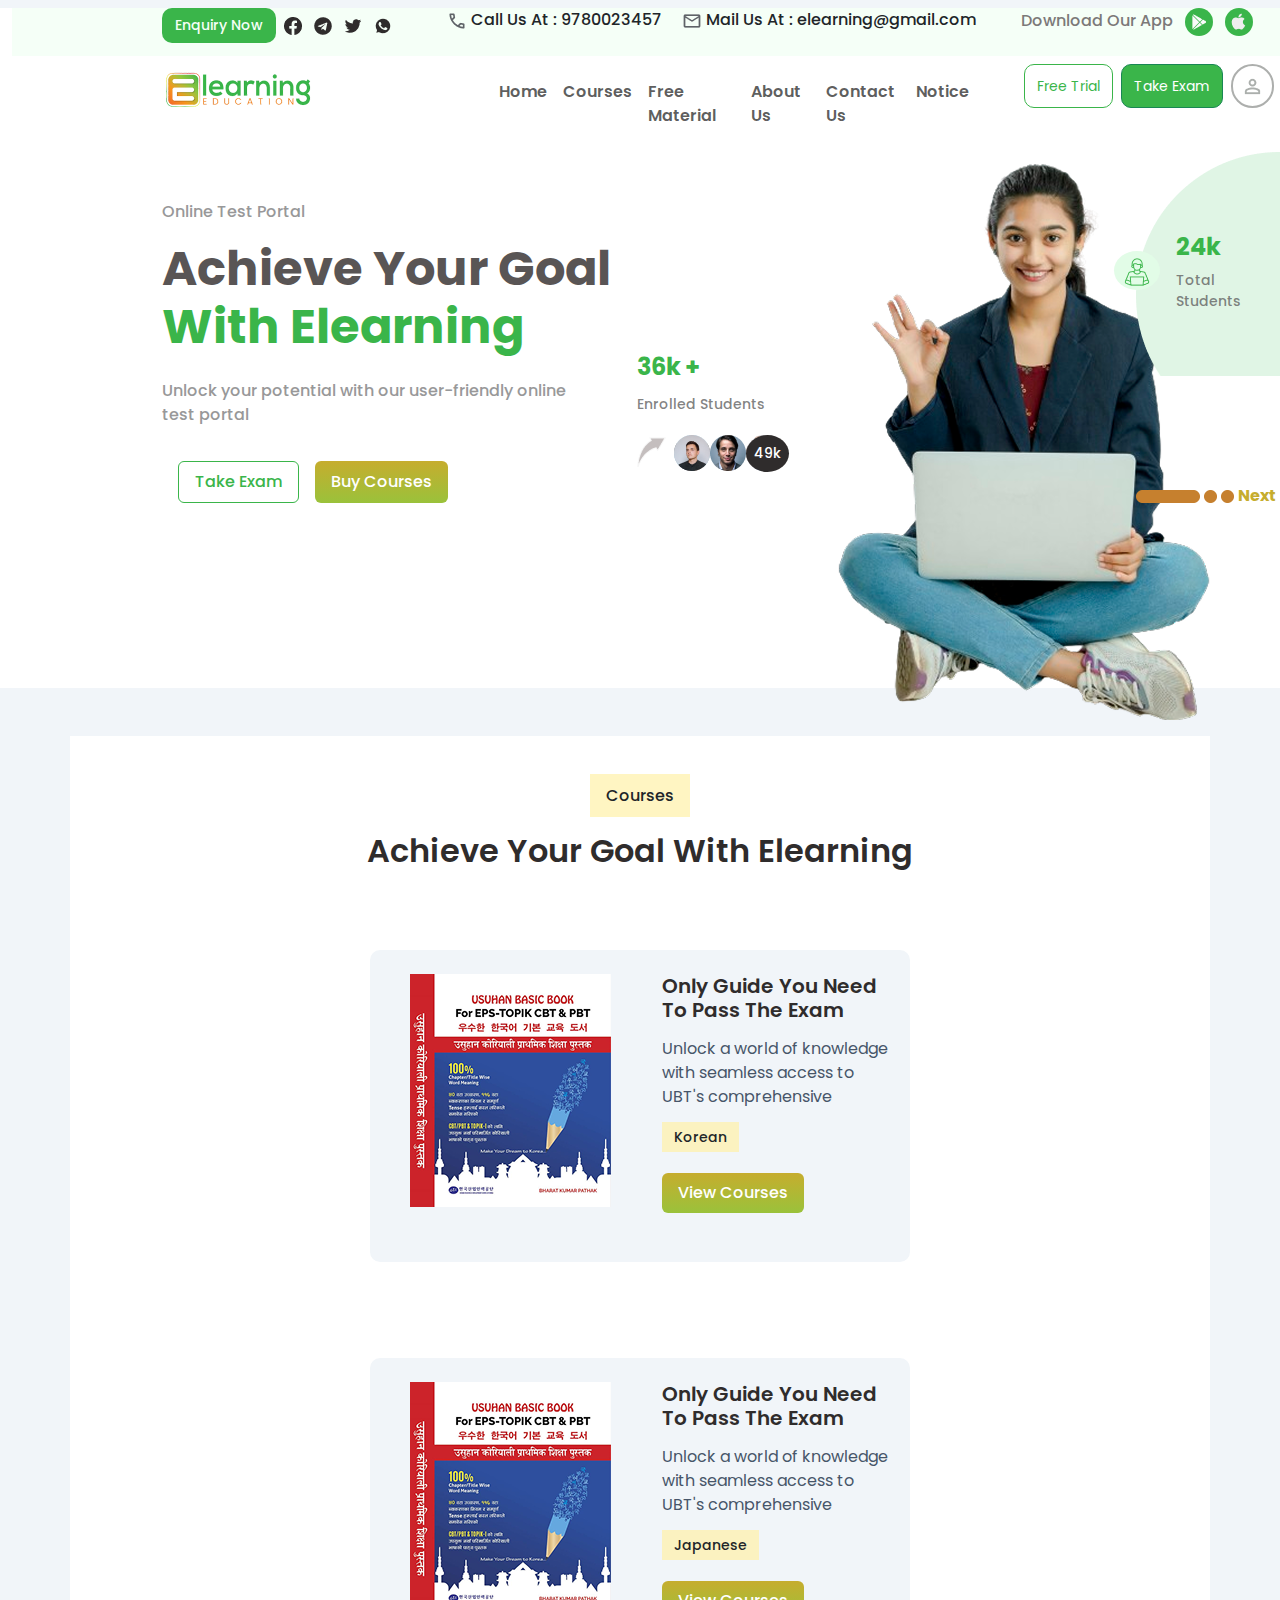
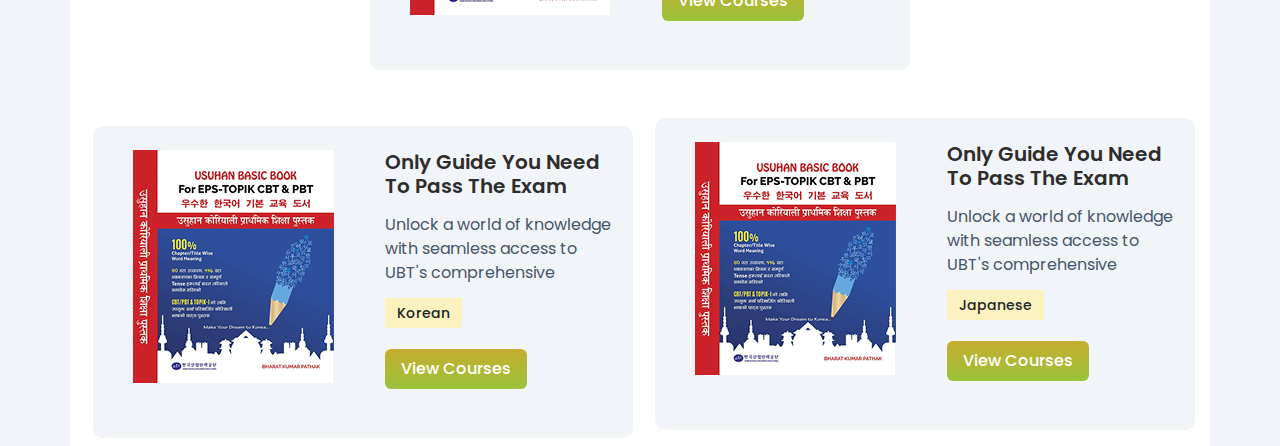
==== index.html @ d331bef8 "Adding files" ====
<!DOCTYPE html>
<html lang="en">
  <head>
    <meta charset="UTF-8" />
    <meta name="viewport" content="width=device-width, initial-scale=1.0" />
    <title>Elearning Portal - Unlock Ypur Potential with Online Tests</title>
    <meta
      name="description"
      content="Achieve your educational goals with Elearning's online test portal. Access free materials, courses, and expert support to excel in your studies. Join 36k+ enroll students and start your journey to success today."
    />
    <link
      href="https://cdn.jsdelivr.net/npm/bootstrap@5.0.2/dist/css/bootstrap.min.css"
      rel="stylesheet"
    />
    <link rel="stylesheet" href="./css/style.css" />
    <link rel="stylesheet" href="./css/media.css" />


  </head>
  <body>
    <div class="container-fluid home-container mb-lg-5 mb-1">
    <!-- header section -->
    <header class="cotainer-fluid top-header top-0">
        <div class="container my-2">
            <div class="row align-item-center">
                <figure class="col-lg-3">
                  <button class="btn enquiry-btn poppins-medium ">Enquiry Now</button>
                    <img src="./Images/facebook.png" class="mx-1" alt="facebook" > 
                    <img src="./Images/telegram.png" class="mx-1" alt="telegram" >
                    <img src="./Images/twitter.png"  class="mx-1" alt="twitter" >
                    <img src="./Images/whatsapp.png" class="mx-1" alt="whatsapp" >
                </figure>
                <div class="col-lg-6">
                    <img src="./Images/call_24dp_FILL0_wght400_GRAD0_opsz24 (1).png"  class="ml-4" alt="call" >
                    <span class="me-3">Call Us At : 9780023457</span>
                    <img src="./Images/mail_24dp_FILL0_wght400_GRAD0_opsz24 (1).png"  alt="email">
                    <span>Mail Us At : elearning@gmail.com</span>
                </div>
                <div class="col-lg-3">
                    <span class="download-txt mx-1">Download Our App</span>
                    <img src="./Images/bxl-play-store 1.png" class="logo mx-1 p-1" alt="play-store">
                    <img src="./Images/bxl-apple 1.png" class="logo mx-1 p-1" alt="apple">
                </div>

            </div>
        </div>
    </header>
   <!-- navbar section -->
    <nav class="cotainer-fluid">
        <div class="container my-2">
            <div class="row align-item-center">
                <figure class="col-lg-3">
                    <img src="/Images/site-logo-1615368348-removebg-preview 2@2x.png" alt="logo" class="img-fluid logo-img">
                </figure>
                <div class="col-lg-6">
                    <nav class="navbar navbar-expand-lg navbar-light bg-white  ">
                        <div class="container-fluid">
                            
                            <div class="collapse navbar-collapse nav-shift" id="navbarSupportedContent">
                                <ul class="navbar-nav me-auto mb-2 ms-5 mb-lg-0 nav-shift px-1">
                                    <li class="nav-item">
                                        <a class="nav-link nav-text poppins-semibold " aria-current="page" href="/">Home</a>
                                    </li>
                                    <li class="nav-item">
                                        <a class="nav-link nav-text poppins-semibold" aria-current="page" href="courses.html">Courses</a>
                                    </li>
                                    <li class="nav-item">
                                        <a class="nav-link nav-text poppins-semibold" aria-current="page" href="freeMaterial.html">Free Material</a>
                                    </li>
                                    <li class="nav-item">
                                        <a class="nav-link nav-text poppins-semibold"  aria-current="page" href="about.html">About Us</a>
                                    </li>
                                    <li class="nav-item">
                                        <a class="nav-link nav-text poppins-semibold" aria-current="page" href="contact.html">Contact Us</a>
                                    </li>
                                    <li class="nav-item">
                                        <a class="nav-link nav-text poppins-semibold" aria-current="page" href="notice.html">Notice</a>
                                    </li>
                                </ul>
                               
                            </div>
                        </div>
                    </nav>
                </div>
                <div class="col-lg-3">
                    <form class="d-flex justify-content-end poppins-medium">
                        <button class="btn mx-1 py-2 nav-btn2" type="submit">Free Trial</button>
                        <button class="btn btn-success mx-1 py-2 nav-btn1" type="submit">Take Exam</button>
                        <span type="button" class="mx-1 p-2 user-logo">
                            <img src="./Images/person_FILL0_wght400_GRAD0_opsz24 (7) 1.png" class="rounded-circle" alt="person"></span>
                    
                    </form>
                </div>
    
            </div>
        </div>
    </nav>
    <section class="container-fluid ">
        <div class="container position-static">
            <div class="row justify-content-between">
                <div class="col-lg-5 py-lg-5 py-sm-2 py-1">
                    <div class="bannerContent">
                       <p class="poppins-medium">Online Test Portal</p> 
                       <h1 class="poppins-bold">Achieve Your Goal <br>
                        <span class="poppins-bold"> With Elearning </span>
                       </h1>
                       <p class="poppins-medium my-4">Unlock your potential with our user-friendly online <br>
                    test portal</p>
                    </div>
                    <div class="bannerBtn poppins-semibold d-flex justify-content-start gap-lg-3 gap-sm-2 gap-1 ms-0">
                        <button class="bannerBtn1 p-2 px-3">Take Exam</button>
                        <button class="bannerBtn2 p-2 px-3">Buy Courses</button>

                    </div>
                </div>
                <div class="col-lg-7 mt-0">
                    <div class="row position-relative ">
                        <div class="studentBanner align-content-center col-3 mb-5">
                            <h4 class="poppins-bold">36k +</h4>
                            <p class="poppins-medium py-1">Enrolled Students</p>
                            <div class="d-flex">
                            <div class="combineImg-container">
                                <img src="./Images/Vector 1.png" class="me-1 ms-0" alt="arrow">
                                <img src="./Images/Mask group.png" class="mergeImg"  alt="img">
                                <img src="./Images/Mask group (1).png"    alt="1">
                            </div>
                                <div class="combineImg-container">
                                <img src="./Images/Mask group (2).png"  alt="2">
                                <img src="./Images/Mask group (3).png" class="mergeImg"   alt="3">
                                <span class="rounded-circle p-2 mergeImg">49k</span>
                            </div>
                            </div>
                        </div>
                        <div class="col-6 ms-0 p-0 ">
                            <img src="./Images/indian-girls-sitting-with-laptop-isolated-white-removebg-preview 1.png" 
                            class="m-0 p-0 "
                            alt="Girl image">
                        </div>
                        <div class="col-3 studentBanner1">
                            <div class="studentBanner sub-studentBanner1  d-flex gap-3">
                                <div class="mt-lg-5 ms-0">
                                <span class="stuImgSpam p-2"><img src="./Images/student (1) 1.png" alt=""></span>
                                </div>
                                <div class="mt-lg-4 "> 
                                    <h4 class="poppins-bold">24k</h4>
                                    <p class="poppins-medium">Total Students</p>
                                </div>
                            </div>
                            <div class="next align-content-between mt-5">
                                <img src="./Images/Rectangle 1401.png" alt="line">
                                <img src="./Images/Ellipse 18.png" alt="round">
                                <img src="./Images/Ellipse 18.png" alt="round">
                                <span class="next-text poppins-bold">Next</span>
                                
                            </div>
                            <div class="end-img">
                                <img src="./Images/Ellipse 31.png" alt="img">
                            </div>
                        </div>
                    </div>
                </div>

            </div>
        </div>
    </section>
    </div>
   
    <!-- courses section -->
<div class="container-fluid course-section mt-lg-5 mb-5">
    <div class="container course-container bg-white">
        <div class="course-txt mt-3 pt-lg-5">
            <span class="course-txt1 text-center poppins-medium ">Courses</span>
        </div>
        <h1 class="course-heading poppins-semibold  py-4 text-center">Achieve Your Goal With Elearning</h1>
        <div class="row d-flex justify-content-evenly">
            <div class="col-lg-6 col-12 card m-5">
                <div class="row mt-lg-4 ms-3">
                    <div class="col">
                        <img src="./Images/Basic Book-2016 1.png" alt="Book">
                    </div>
                    <div class="col ms-0 me-2">
                        <h3 class="card-txt1 poppins-semibold">Only Guide You Need <br>
                            To Pass The Exam</h3>
                        <p class="card-txt2 poppins-regular">Unlock a world of knowledge with seamless access to UBT's
                            comprehensive</p>
                        <div class="my-2"><span class="card-txt3">Korean</span></div>
                        <button type="button" class="card-btn mt-3 poppins-medium p-2 px-3">View Courses</button>
                    </div>

                </div>
            </div>
            <div class="col-lg-6 col-12 card m-5">
                <div class="row mt-lg-4 ms-3">
                    <div class="col">
                        <img src="./Images/Basic Book-2016 1.png" alt="Book">
                    </div>
                    <div class="col ms-0 me-2">
                        <h3 class="card-txt1 poppins-semibold">Only Guide You Need <br>
                            To Pass The Exam</h3>
                        <p class="card-txt2 poppins-regular">Unlock a world of knowledge with seamless access to UBT's
                            comprehensive</p>
                        <div class="my-2"><span class="card-txt3">Japanese</span></div>
                        <button type="button" class="card-btn mt-3 poppins-medium p-2 px-3">View Courses</button>
                    </div>

                </div>
            </div>

        </div>
        <div class="row d-flex justify-content-evenly">
            <div class="col-lg-6 col-12 card m-2 ">
                <div class="row mt-lg-4 ms-3">
                    <div class="col">
                        <img src="./Images/Basic Book-2016 1.png" alt="Book">
                    </div>
                    <div class="col ms-0 me-2">
                        <h3 class="card-txt1 poppins-semibold">Only Guide You Need <br>
                            To Pass The Exam</h3>
                        <p class="card-txt2 poppins-regular">Unlock a world of knowledge with seamless access to UBT's
                            comprehensive</p>
                        <div class="my-2"><span class="card-txt3">Korean</span></div>
                        <button type="button" class="card-btn mt-3 poppins-medium p-2 px-3">View Courses</button>
                    </div>

                </div>
            </div>
            <div class="col-lg-6 col-12 card ">
                <div class="row mt-lg-4 ms-3">
                    <div class="col">
                        <img src="./Images/Basic Book-2016 1.png" alt="Book">
                    </div>
                    <div class="col ms-0 me-2">
                        <h3 class="card-txt1 poppins-semibold">Only Guide You Need <br>
                            To Pass The Exam</h3>
                        <p class="card-txt2 poppins-regular">Unlock a world of knowledge with seamless access to UBT's
                            comprehensive</p>
                        <div class="my-2"><span class="card-txt3">Japanese</span></div>
                        <button type="button" class="card-btn mt-3 poppins-medium p-2 px-3">View Courses</button>
                    </div>

                </div>
            </div>

        </div>
    </div>



</div>
  
    <!-- Adding script js file -->
    <script src="https://cdn.jsdelivr.net/npm/@popperjs/core@2.9.2/dist/umd/popper.min.js">
     </script>
    <script src="https://cdn.jsdelivr.net/npm/bootstrap@5.0.2/dist/js/bootstrap.min.js">
    </script>
    <script src="./js/main.js"></script>
  </body>
</html>
---- css/style.css ----
@import url('https://fonts.googleapis.com/css2?family=Poppins:ital,wght@0,100;0,300;0,400;0,500;0,600;0,700;1,100&display=swap');
.poppins-thin {
  font-family: "Poppins", serif;
  font-weight: 100;
  font-style: normal;
}
*{
  font-family: "Poppins", serif;
  font-weight: 500;
  font-style: normal;
}
* body {
  background-color: #F1F5F9;
  box-sizing: border-box;
  padding: 0%;
  margin: 0%;
  height: 100vh;
}
.home-container {
  background-color:#FFFFFF;
  height: 680px;
  width: 1440px;

}

.poppins-light {
  font-family: "Poppins", serif;
  font-weight: 300;
  font-style: normal;
}

.poppins-regular {
  font-family: "Poppins", serif;
  font-weight: 400;
  font-style: normal;
}

.poppins-medium {
  font-family: "Poppins", serif;
  font-weight: 500;
  font-style: normal;
}

.poppins-semibold {
  font-family: "Poppins", serif;
  font-weight: 600;
  font-style: normal;
}

.poppins-bold {
  font-family: "Poppins", serif;
  font-weight: 700;
  font-style: normal;
}

:root{
    --top-header-bg-color : #F5FFF7;
    --top-header-border-color :#E1F1BA;
}

.top-header {
  background-color: #F5FFF7;
  border: 1px #E1F1BA;
  height: 48px;
}

.enquiry-btn {
  background-color: #3AB54A;
  color: #F5FFF7;
  border-radius: 10px;
  font-size: 14px;
}

.logo {
  background-color: #3AB54A;
  border-radius: 50px;
}
.download-txt {
  color: #7C7979;
}

.logo-img {
  height: 52px;
  width: 154px;
}
.nav-text {
  font-size: 16px;
  
}
.nav-shift {
  margin-left: -20px;
}

.nav-btn1 {
  font-size: 14px;
  border-radius: 10px;
  background-color: #3AB54A;
  color: #FFFFFF;
}
.nav-btn2 {
  border: 1px solid #3AB54A;
  font-size: 14px;
  border-radius: 10px;
  background-color: #FFFFFF;
  color: #3AB54A;
  
}

.user-logo{
  border:2px solid #ADAFAD;
  border-radius: 80px;
}


.bannerContent p {
  color: #989899;
  font-size: 16px;
}
.bannerContent h1 {
  color: #595555;
  font-size: 48px
}
.bannerContent span {
  color:#3AB54A ;
}
.bannerBtn{
  padding: 10px 16px;
  font-size: 16px;
  margin-left: 0%;
}
.bannerBtn1{ 
  border: 1px solid #3AB54A;
  border-radius: 6px;
  background-color: #FFFFFF;
  color: #3AB54A;
}
.bannerBtn2{
  color: #FFFFFF;
  background: linear-gradient(to top,#9AC23B,#C6AD2E);
  border: 1px;
  border-radius: 6px; 
}
.studentBanner h4{
font-size: 24px;
color: #3AB54A;
}
.studentBanner p{
  color: #616161C9;
  font-size: 14px;
}
.studentBanner1{
  position: relative;
}
.sub-studentBanner1{
  position: absolute;
  top: 10%;
  left: 0%;
  right: 15%;

}
.combineImg-container{
  position: relative;
}
.mergeImg{
  position: absolute;
    z-index: 7;
}
.combineImg-container span{
  background-color: #2F2C2C;
  color: #FFFFFF;
  font-size: 14px;
}
.stuImgSpam{
  background-color:#e2fce7;
  border-radius: 50%;
  margin-left: -10px;
}
.next {
  position: absolute;
  top: 50%;
}
.next-text {
  color:#C6AD2E ;
  font-size: 16px;
}


/* course css */

.course-section{
  background-color: #F1F5F9;
  height: 100vh;
  margin: 0%;
  padding: 0%;
}
.course-container{
  margin-top: 20px;
  margin-bottom: 10%;
}
.course-txt {
  margin-top: 5%;
  text-align: center;
}
.course-txt1 {
  background-color: #FFF1A7B2;
  font-size: 16px;
  padding: 10px 16px;
  margin-top: 50%;

}
.course-heading{
  color: #2F2C2C;
  font-size: 32px;
}
.card {
  background-color: #F1F5F9;
  border: 1px #E2EDFB;
  border-radius: 10px;
  height: 312px;
  width: 540px;
}
.card-txt1{
  font-size: 20px;
  color: #2F2C2C;
  
}
.card-txt2{
  font-size: 16px;
  color: #475569;
  margin-top: 15px;
}
.card-txt3 {
  background-color: #FFF1A7B2;
  font-size: 14px;
  padding: 5px 12px;
  margin-top: 10px ;

}

.card-btn {
  color: #FFFFFF;
  background: linear-gradient(to top,#9AC23B,#C6AD2E);
  border: 1px;
  border-radius: 6px; 
  font-size: 16px;
}

/* About css */

.scroll {
   box-sizing: border-box;
    width:100%;
    height:100%;
    background-size: cover;
    overflow:scroll;
    margin:0px;
    padding: 0px;
}
.about-container{
height: 600px;
    width: 100%;
    background-image:linear-gradient(#2A2727,#373131AF,#655A5A00), url("../Images/vecteezy_business-woman-in-white-shirt-on-grey-background_2618117.jpg") ;
    background-blend-mode: darken;
    background-repeat: no-repeat;
    background-size: cover;
    color: #fff;
    position: relative;
        }
.about-text1{
color: #E0DDDD;
font-size: 20px;
/* margin-top: 10%; */
}
.about-text2 {
color: #E9E1E1;
font-size: 32px;
}
.sub-container {
  background-color: #9AC23B;
  height: 167px;
  width: 650px;
  border-radius: 15px;
  margin-top: 5%;
}
.btn-container{
  position: relative;
}
.aboutBtn {
  border:2px solid #C6AD2E;
  background-color: transparent;
  color: #FFFFFF;
  border-radius: 6px;
  padding: 10px 16px;
  font-size: 16px;
  position: absolute;
  bottom: 15%;
}

.about-logo {
  background-color: white;
  border-radius: 50%;
  margin-top: 3%;
  align-items: center;
}
.logoText {
  font-size: 16px;
  font-weight: 600;
  color: #2F2C2C;
  margin-top: 8%;
}
.blank {
  height: 40px;
  width: 40px;
}
.sub-logo-text {
  font-size: 14px;
  font-weight: 400;
  color: #424446;
}
.bg-img {
  height: 600px;
  width: 1444px;
}
.material-section {
  background-color: #F5FFF7;
}
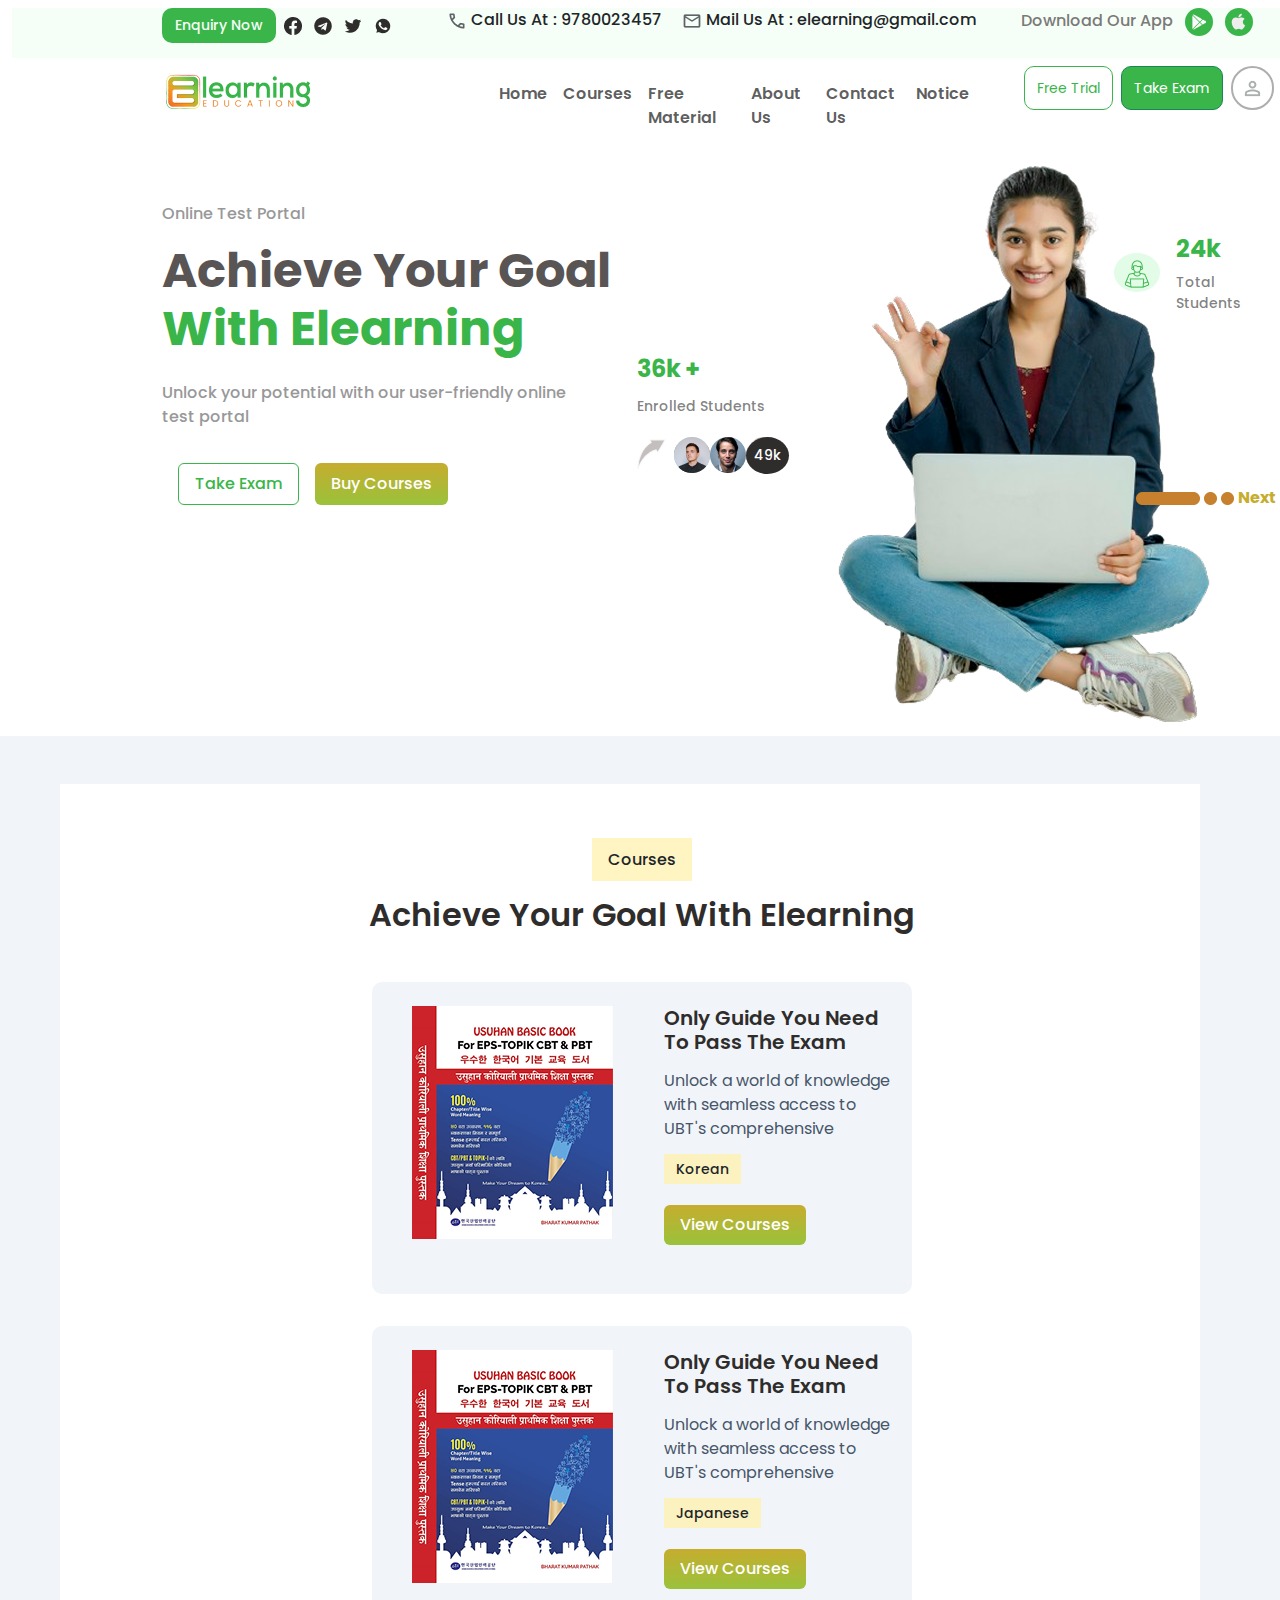
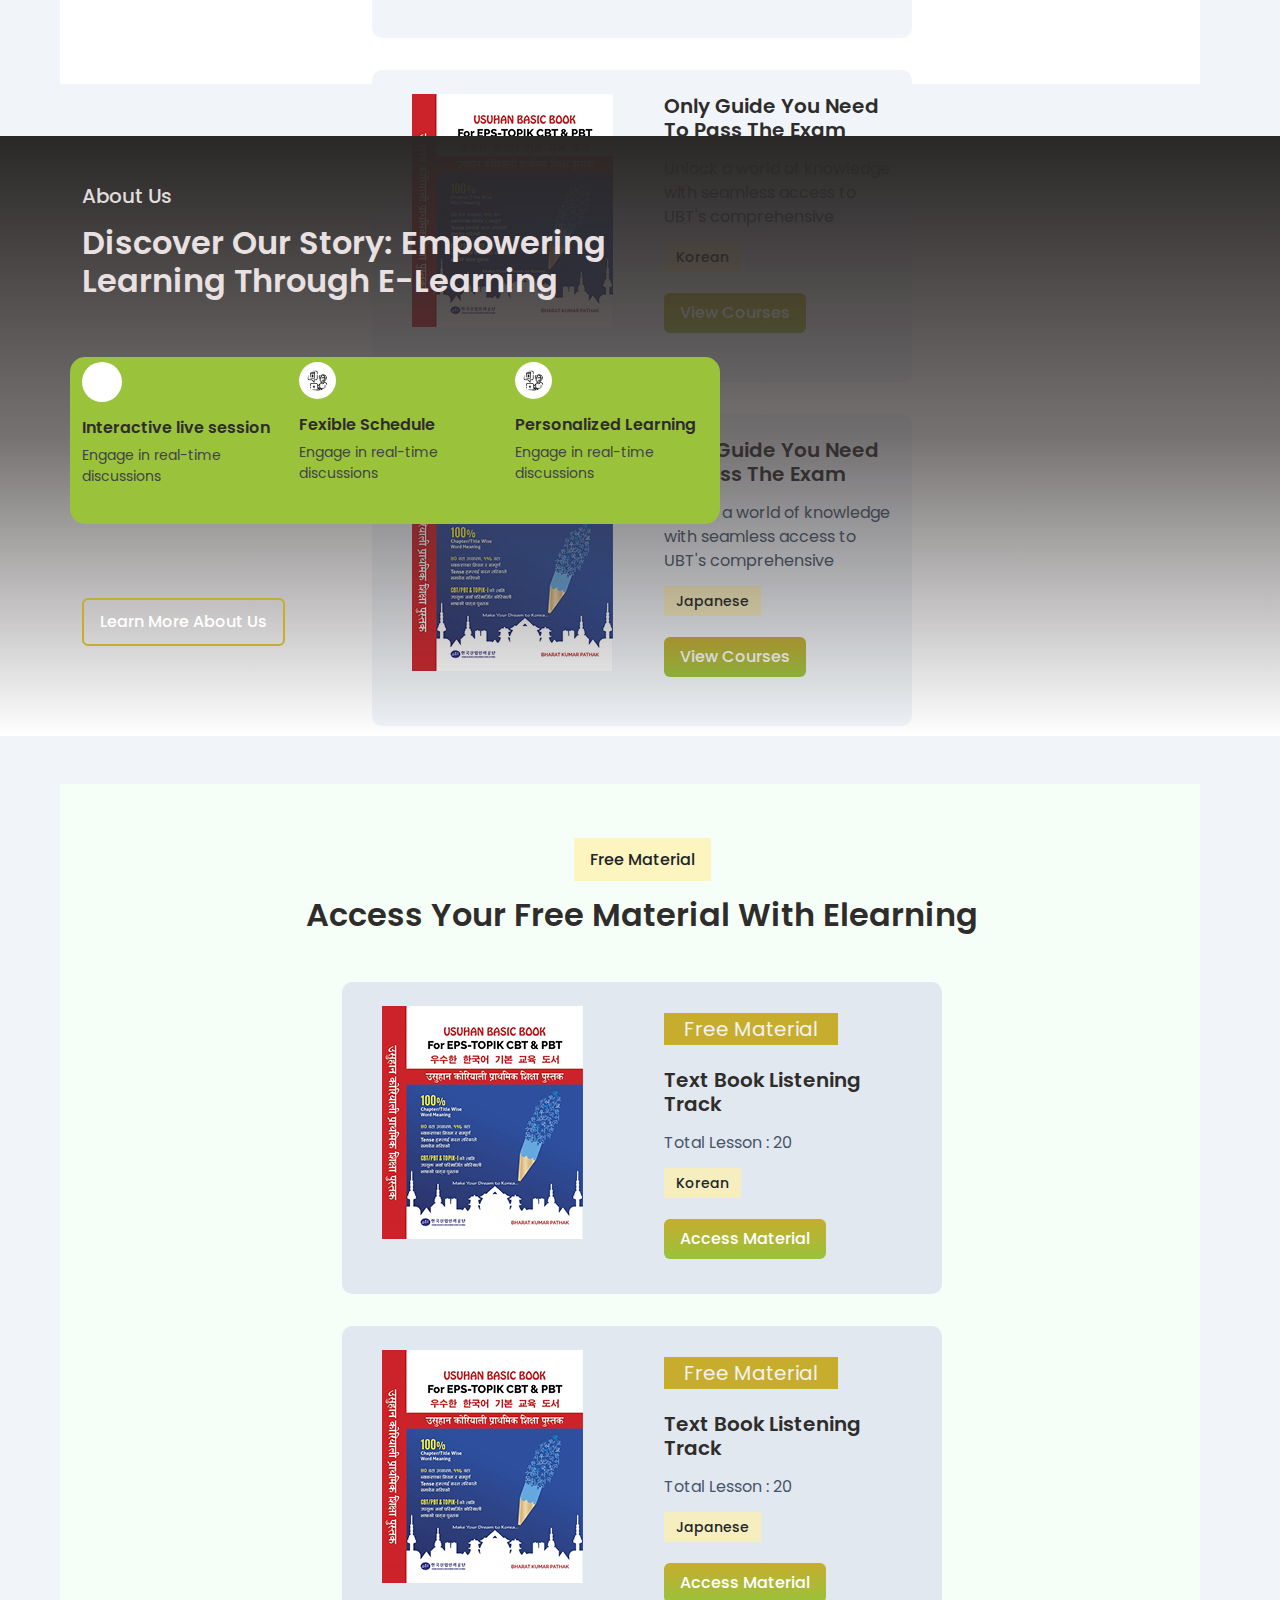
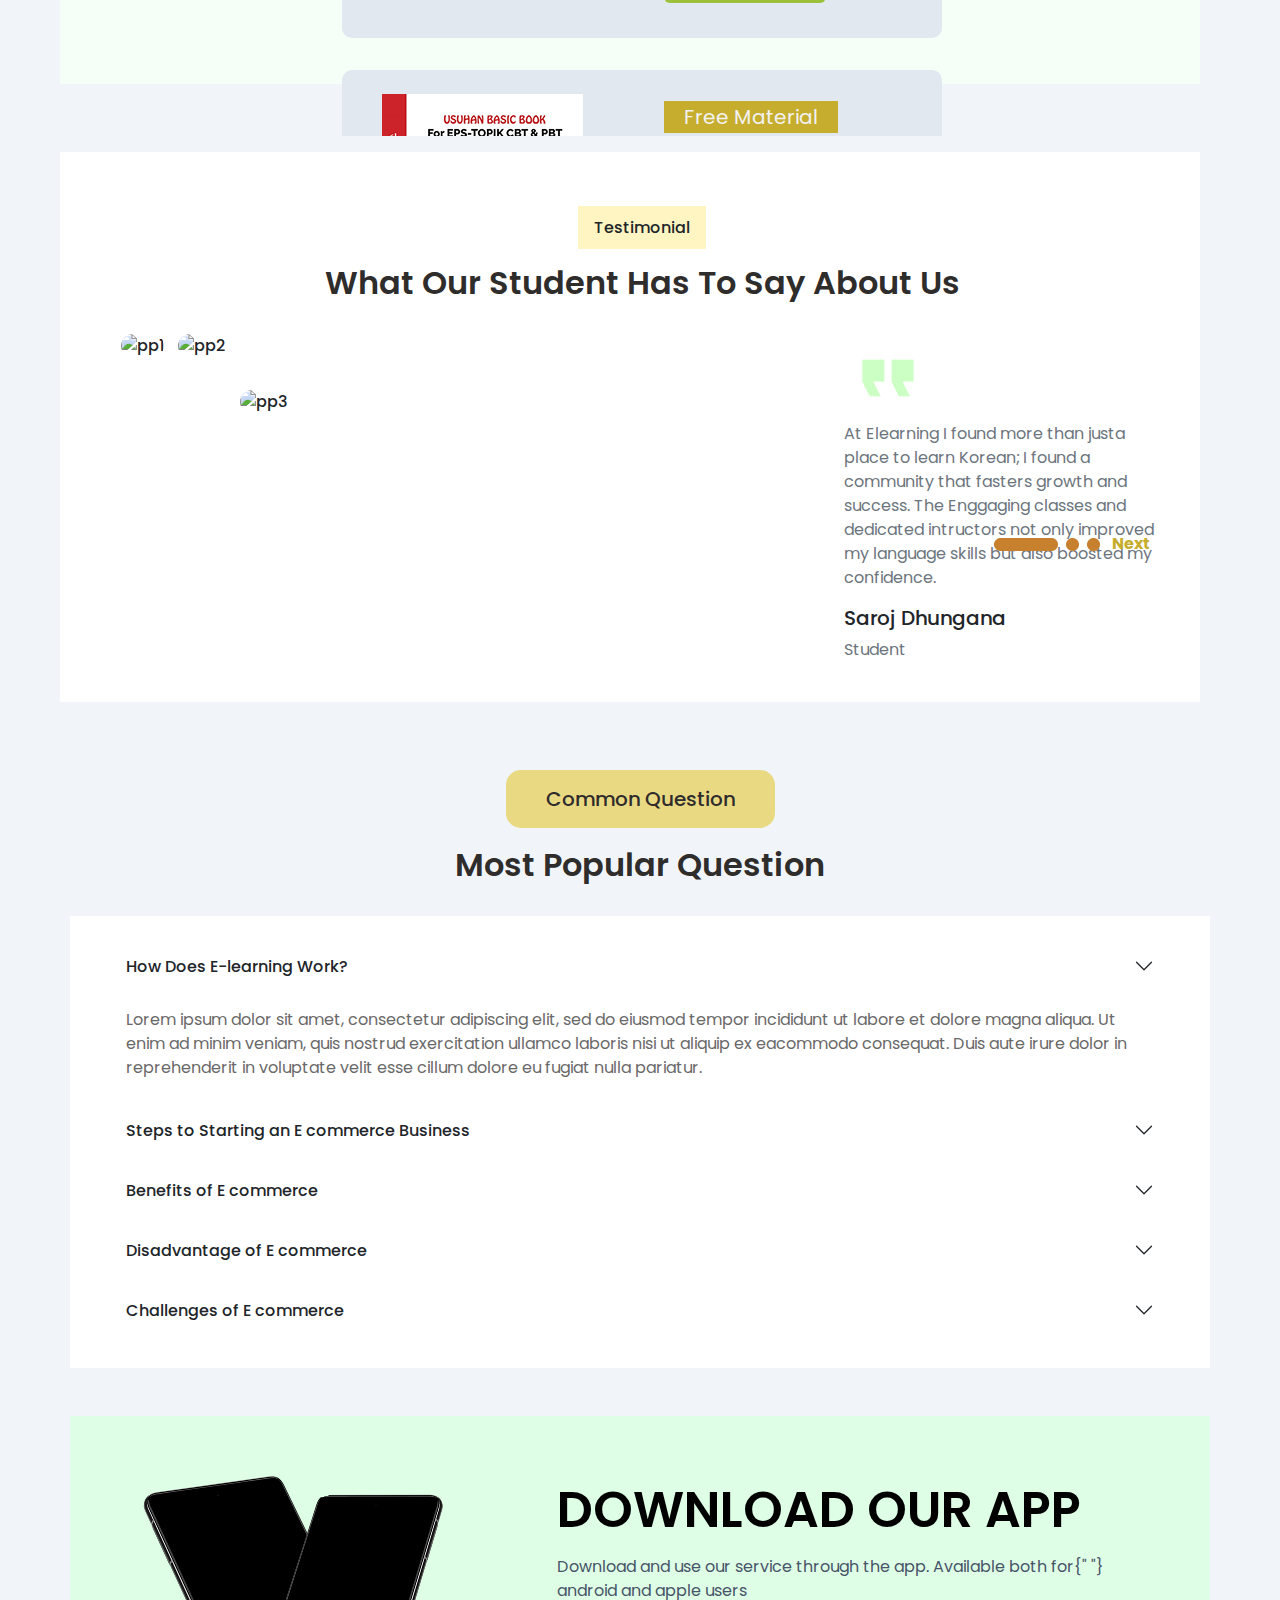
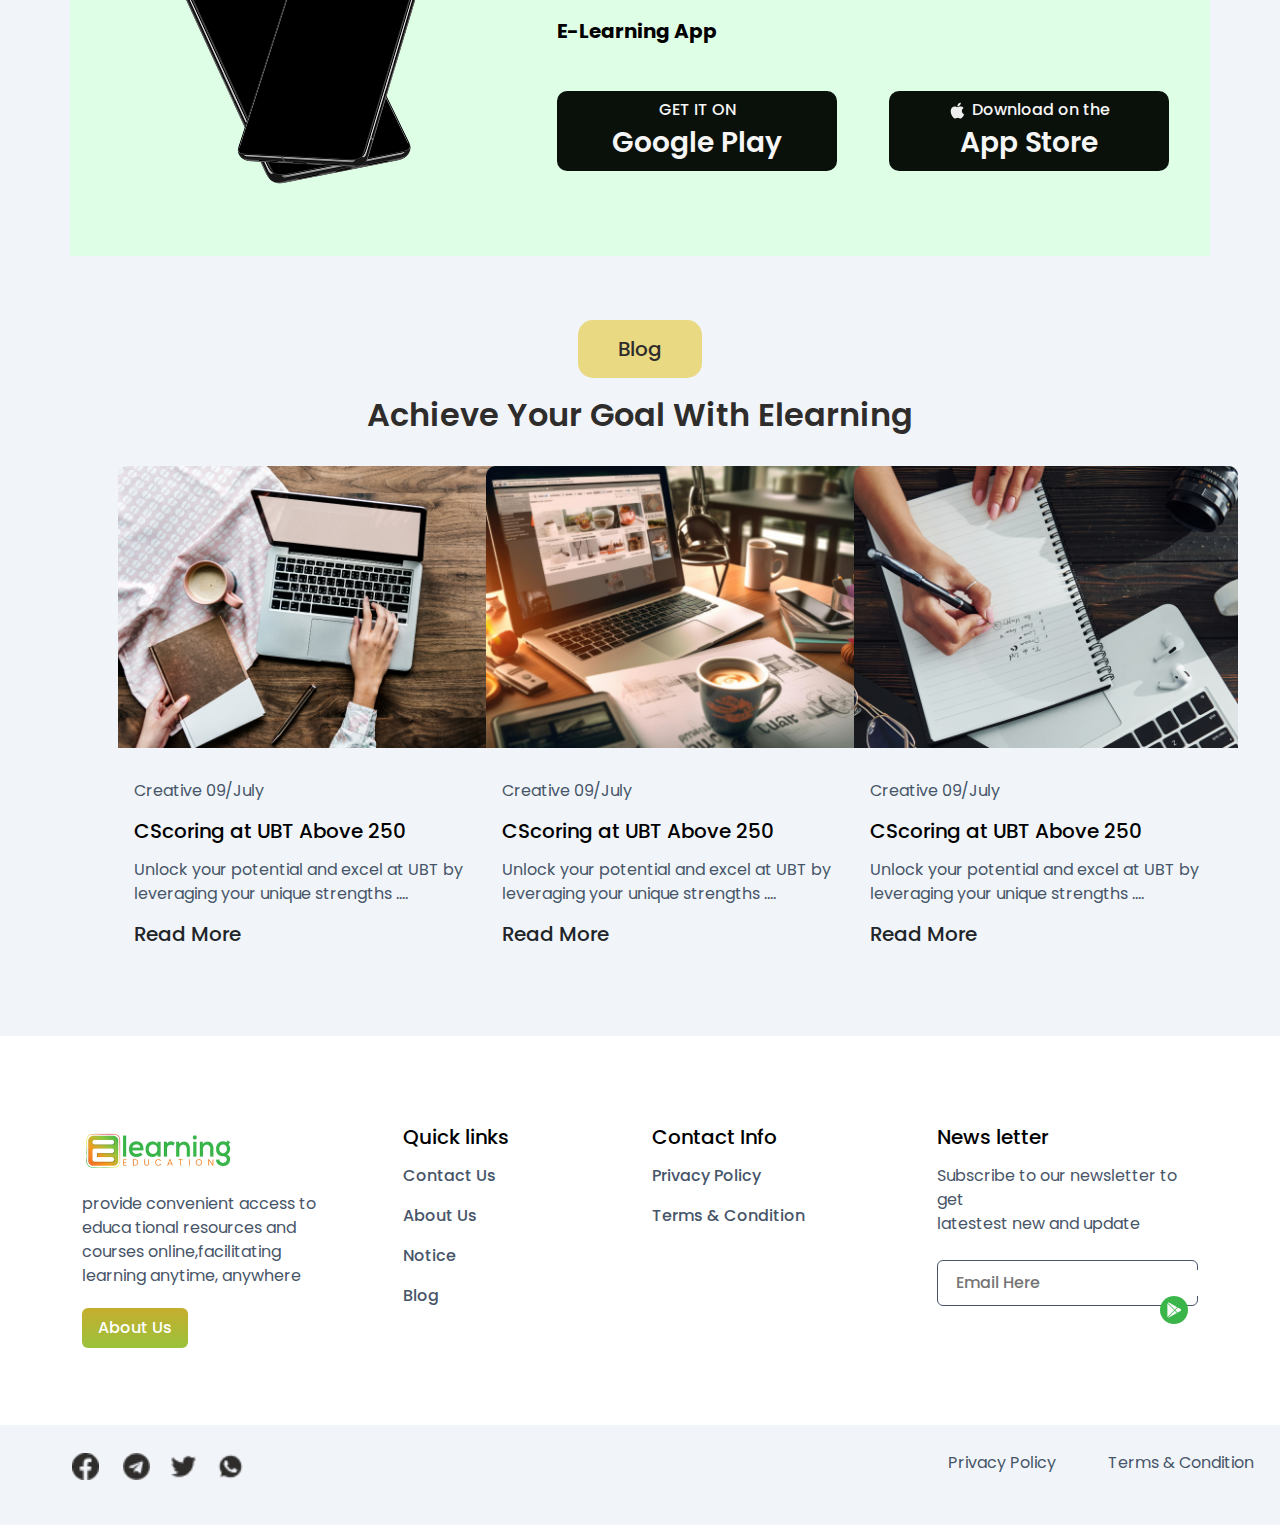
==== commit 1510fce0: "Adding new files" ====
--- a/index.html
+++ b/index.html
@@ -50,7 +50,7 @@
         <div class="container my-2">
             <div class="row align-item-center">
                 <figure class="col-lg-3">
-                    <img src="/Images/site-logo-1615368348-removebg-preview 2@2x.png" alt="logo" class="img-fluid logo-img">
+                    <img src="./Images/site-logo-1615368348-removebg-preview 2@2x.png" alt="logo" class="img-fluid logo-img">
                 </figure>
                 <div class="col-lg-6">
                     <nav class="navbar navbar-expand-lg navbar-light bg-white  ">
@@ -153,9 +153,6 @@
                                 <span class="next-text poppins-bold">Next</span>
                                 
                             </div>
-                            <div class="end-img">
-                                <img src="./Images/Ellipse 31.png" alt="img">
-                            </div>
                         </div>
                     </div>
                 </div>
@@ -166,86 +163,583 @@
     </div>
    
     <!-- courses section -->
-<div class="container-fluid course-section mt-lg-5 mb-5">
-    <div class="container course-container bg-white">
-        <div class="course-txt mt-3 pt-lg-5">
-            <span class="course-txt1 text-center poppins-medium ">Courses</span>
-        </div>
-        <h1 class="course-heading poppins-semibold  py-4 text-center">Achieve Your Goal With Elearning</h1>
-        <div class="row d-flex justify-content-evenly">
-            <div class="col-lg-6 col-12 card m-5">
-                <div class="row mt-lg-4 ms-3">
-                    <div class="col">
-                        <img src="./Images/Basic Book-2016 1.png" alt="Book">
-                    </div>
-                    <div class="col ms-0 me-2">
-                        <h3 class="card-txt1 poppins-semibold">Only Guide You Need <br>
-                            To Pass The Exam</h3>
-                        <p class="card-txt2 poppins-regular">Unlock a world of knowledge with seamless access to UBT's
-                            comprehensive</p>
-                        <div class="my-2"><span class="card-txt3">Korean</span></div>
-                        <button type="button" class="card-btn mt-3 poppins-medium p-2 px-3">View Courses</button>
-                    </div>
-
-                </div>
-            </div>
-            <div class="col-lg-6 col-12 card m-5">
-                <div class="row mt-lg-4 ms-3">
-                    <div class="col">
-                        <img src="./Images/Basic Book-2016 1.png" alt="Book">
-                    </div>
-                    <div class="col ms-0 me-2">
-                        <h3 class="card-txt1 poppins-semibold">Only Guide You Need <br>
-                            To Pass The Exam</h3>
-                        <p class="card-txt2 poppins-regular">Unlock a world of knowledge with seamless access to UBT's
-                            comprehensive</p>
-                        <div class="my-2"><span class="card-txt3">Japanese</span></div>
-                        <button type="button" class="card-btn mt-3 poppins-medium p-2 px-3">View Courses</button>
-                    </div>
-
-                </div>
-            </div>
-
-        </div>
-        <div class="row d-flex justify-content-evenly">
-            <div class="col-lg-6 col-12 card m-2 ">
-                <div class="row mt-lg-4 ms-3">
-                    <div class="col">
-                        <img src="./Images/Basic Book-2016 1.png" alt="Book">
-                    </div>
-                    <div class="col ms-0 me-2">
-                        <h3 class="card-txt1 poppins-semibold">Only Guide You Need <br>
-                            To Pass The Exam</h3>
-                        <p class="card-txt2 poppins-regular">Unlock a world of knowledge with seamless access to UBT's
-                            comprehensive</p>
-                        <div class="my-2"><span class="card-txt3">Korean</span></div>
-                        <button type="button" class="card-btn mt-3 poppins-medium p-2 px-3">View Courses</button>
-                    </div>
-
-                </div>
-            </div>
-            <div class="col-lg-6 col-12 card ">
-                <div class="row mt-lg-4 ms-3">
-                    <div class="col">
-                        <img src="./Images/Basic Book-2016 1.png" alt="Book">
-                    </div>
-                    <div class="col ms-0 me-2">
-                        <h3 class="card-txt1 poppins-semibold">Only Guide You Need <br>
-                            To Pass The Exam</h3>
-                        <p class="card-txt2 poppins-regular">Unlock a world of knowledge with seamless access to UBT's
-                            comprehensive</p>
-                        <div class="my-2"><span class="card-txt3">Japanese</span></div>
-                        <button type="button" class="card-btn mt-3 poppins-medium p-2 px-3">View Courses</button>
-                    </div>
-
-                </div>
-            </div>
-
-        </div>
-    </div>
-
-
-
+<div class=" container-fluid course-section  position-relative">
+    <div class="container course-container ms-5 mt-5  position-absolute ">
+        <div class="container  position-absolute">
+            <div class="course-txt mt-3 pt-lg-5">
+                <span class="course-txt1 text-center poppins-medium ">
+                    Courses
+                </span>
+            </div>
+            <h1 class="course-heading poppins-semibold  py-4 text-center">
+                Achieve Your Goal With Elearning
+            </h1>
+            <div class="row d-flex justify-content-evenly">
+                <div class="col-lg-6 col-12 card m-3 ">
+                    <div class="row mt-lg-4 ms-3">
+                        <div class="col">
+                            <img src="./Images/Basic Book-2016 1.png" alt="Book" />
+                        </div>
+                        <div class="col ms-0 me-2">
+                            <h3 class="card-txt1 poppins-semibold">
+                                Only Guide You Need <br />
+                                To Pass The Exam
+                            </h3>
+                            <p class="card-txt2 poppins-regular">
+                                Unlock a world of knowledge with seamless access to UBT's
+                                comprehensive
+                            </p>
+                            <div class="my-2">
+                                <span class="card-txt3">Korean</span>
+                            </div>
+                            <button type="button" class="card-btn mt-3 poppins-medium p-2 px-3">
+                                View Courses
+                            </button>
+                        </div>
+                    </div>
+                </div>
+                <div class="col-lg-6 col-12 card m-3">
+                    <div class="row mt-lg-4 ms-3">
+                        <div class="col">
+                            <img src="./Images/Basic Book-2016 1.png" alt="Book" />
+                        </div>
+                        <div class="col ms-0 me-2">
+                            <h3 class="card-txt1 poppins-semibold">
+                                Only Guide You Need <br />
+                                To Pass The Exam
+                            </h3>
+                            <p class="card-txt2 poppins-regular">
+                                Unlock a world of knowledge with seamless access to UBT's
+                                comprehensive
+                            </p>
+                            <div class="my-2">
+                                <span class="card-txt3">Japanese</span>
+                            </div>
+                            <button type="button" class="card-btn mt-3 poppins-medium p-2 px-3">
+                                View Courses
+                            </button>
+                        </div>
+                    </div>
+                </div>
+            </div>
+            <div class="row d-flex justify-content-evenly">
+                <div class="col-lg-6 col-12 card m-3 ">
+                    <div class="row mt-lg-4 ms-3">
+                        <div class="col">
+                            <img src="./Images/Basic Book-2016 1.png" alt="Book" />
+                        </div>
+                        <div class="col ms-0 me-2">
+                            <h3 class="card-txt1 poppins-semibold">
+                                Only Guide You Need <br />
+                                To Pass The Exam
+                            </h3>
+                            <p class="card-txt2 poppins-regular">
+                                Unlock a world of knowledge with seamless access to UBT's
+                                comprehensive
+                            </p>
+                            <div class="my-2">
+                                <span class="card-txt3">Korean</span>
+                            </div>
+                            <button type="button" class="card-btn mt-3 poppins-medium p-2 px-3">
+                                View Courses
+                            </button>
+                        </div>
+                    </div>
+                </div>
+                <div class="col-lg-6 col-12 card m-3">
+                    <div class="row mt-lg-4 ms-3">
+                        <div class="col">
+                            <img src="./Images/Basic Book-2016 1.png" alt="Book" />
+                        </div>
+                        <div class="col ms-0 me-2">
+                            <h3 class="card-txt1 poppins-semibold">
+                                Only Guide You Need <br />
+                                To Pass The Exam
+                            </h3>
+                            <p class="card-txt2 poppins-regular">
+                                Unlock a world of knowledge with seamless access to UBT's
+                                comprehensive
+                            </p>
+                            <div class="my-2">
+                                <span class="card-txt3">Japanese</span>
+                            </div>
+                            <button type="button" class="card-btn mt-3 poppins-medium p-2 px-3">
+                                View Courses
+                            </button>
+                        </div>
+                    </div>
+                </div>
+            </div>
+        </div>
+    </div>
+</div>
+
+<!-- about section -->
+<div class="container-fluid about-container">
+
+    <div class="container text-lg-start">
+        <h2 class="about-text1 poppins-medium  pt-5 pb-2">About Us</h2>
+        <h1 class="about-text2 poppins-semibold">Discover Our Story: Empowering <br />
+            Learning Through E-Learning</h1>
+        <div class="row d-flex sub-container">
+            <div class="col-4">
+                <div class="about-logo blank rounded-circle"></div>
+                <h5 class="logoText">Interactive live
+                    session</h5>
+                <p class="sub-logo-text">Engage in real-time
+                    discussions</p>
+            </div>
+            <div class="col-4">
+                <img src="./Images/online-learning 1.png" class="about-logo p-2" alt="logo" />
+                <h5 class="logoText">Fexible Schedule</h5>
+                <p class="sub-logo-text">Engage in real-time
+                    discussions</p>
+            </div>
+            <div class="col-4">
+                <img src="./Images/online-learning 1.png" class="about-logo p-2 " alt="logo" />
+                <h5 class="logoText">Personalized Learning</h5>
+                <p class="sub-logo-text">Engage in real-time
+                    discussions</p>
+            </div>
+        </div>
+        <button class="aboutBtn">Learn More About Us</button>
+    </div>
+</div>
+
+<!-- freeMaterial section -->
+
+<div class=" container-fluid course-section  position-relative">
+    <div class="container material-container ms-5 mt-5  position-absolute ">
+        <div class="container  position-absolute">
+            <div class="course-txt mt-3 pt-lg-5">
+                <span class="course-txt1 text-center poppins-medium ">
+                    Free Material
+                </span>
+            </div>
+            <h1 class="course-heading poppins-semibold  py-4 text-center">
+                Access Your Free Material With Elearning
+            </h1>
+            <div class="row d-flex justify-content-evenly">
+                <div class="col-lg-6 col-12 material-card m-3">
+                    <div class="row mt-lg-4 ms-3">
+                        <div class="col">
+                            <img src="./Images/Basic Book-2016 1.png" alt="Book" />
+                        </div>
+                        <div class="col ms-0 me-2">
+                            <div class="my-2 mb-4">
+                                <span class="material-card-txt1 poppins-regular">Free Material</span>
+                            </div>
+                            <h3 class="card-txt1 poppins-semibold">
+                                Text Book Listening Track
+                            </h3>
+                            <p class="card-txt2 poppins-regular">
+                                Total Lesson : 20
+                            </p>
+                            <div class="my-2">
+                                <span class="card-txt3">Korean</span>
+                            </div>
+                            <button type="button" class="card-btn mt-3 poppins-medium p-2 px-3">
+                                Access Material
+                            </button>
+                        </div>
+                    </div>
+                </div>
+                <div class="col-lg-6 col-12 material-card card m-3">
+                    <div class="row mt-lg-4 ms-3">
+                        <div class="col">
+                            <img src="./Images/Basic Book-2016 1.png" alt="Book" />
+                        </div>
+                        <div class="col ms-0 me-2">
+                            <div class="my-2 mb-4">
+                                <span class="material-card-txt1 poppins-regular">Free Material</span>
+                            </div>
+                            <h3 class="card-txt1 poppins-semibold">
+                                Text Book Listening Track
+                            </h3>
+                            <p class="card-txt2 poppins-regular">
+                                Total Lesson : 20
+                            </p>
+                            <div class="my-2">
+                                <span class="card-txt3">Japanese</span>
+                            </div>
+                            <button type="button" class="card-btn mt-3 poppins-medium p-2 px-3">
+                                Access Material
+                            </button>
+                        </div>
+                    </div>
+                </div>
+            </div>
+            <div class="row d-flex justify-content-evenly">
+                <div class="col-lg-6 col-12 material-card m-3">
+                    <div class="row mt-lg-4 ms-3">
+                        <div class="col">
+                            <img src="./Images/Basic Book-2016 1.png" alt="Book" />
+                        </div>
+                        <div class="col ms-0 me-2">
+                            <div class="my-2 mb-4">
+                                <span class="material-card-txt1 poppins-regular">Free Material</span>
+                            </div>
+                            <h3 class="card-txt1 poppins-semibold">
+                                Text Book Listening Track
+                            </h3>
+                            <p class="card-txt2 poppins-regular">
+                                Total Lesson : 20
+                            </p>
+                            <div class="my-2">
+                                <span class="card-txt3">Korean</span>
+                            </div>
+                            <button type="button" class="card-btn mt-3 poppins-medium p-2 px-3">
+                                Access Material
+                            </button>
+                        </div>
+                    </div>
+                </div>
+                <div class="col-lg-6 col-12 material-card m-3">
+                    <div class="row mt-lg-4 ms-3">
+                        <div class="col">
+                            <img src="./Images/Basic Book-2016 1.png" alt="Book" />
+                        </div>
+                        <div class="col ms-0 me-2">
+                            <div class="my-2 mb-4">
+                                <span class="material-card-txt1 poppins-regular">Free Material</span>
+                            </div>
+                            <h3 class="card-txt1 poppins-semibold">
+                                Text Book Listening Track
+                            </h3>
+                            <p class="card-txt2 poppins-regular">
+                                Total Lesson : 20
+                            </p>
+                            <div class="my-2">
+                                <span class="card-txt3">Japanese</span>
+                            </div>
+                            <button type="button" class="card-btn mt-3 poppins-medium p-2 px-3">
+                                Access Material
+                            </button>
+                        </div>
+                    </div>
+                </div>
+            </div>
+        </div>
+    </div>
+</div>
+
+<!-- Testinomial section -->
+<div class=" container-fluid testomonial-section  position-relative">
+    <div class="container testomonial-container ms-5 mt-3  position-absolute ">
+        <div class="container  position-absolute">
+            <div class="course-txt mt-3 pt-lg-5">
+                <span class="course-txt1 text-center poppins-medium ">
+                    Testimonial
+                </span>
+            </div>
+            <h1 class="course-heading poppins-semibold  py-4 text-center">
+                What Our Student Has To Say About Us
+            </h1>
+            <div class="row">
+                <div class="col-8">
+                    <img src="./Images/closeup-young-female-professional-making-eye-contact-against-colored-background.jpg"
+                        alt="pp1" class="img-fluid teso-img1" />
+                    <img src="./Images/front-close-view-young-female-dark-jacket-pink-background.jpg"
+                        alt="pp2" class="img-fluid teso-img2" />
+                    <img src="./Images/stefan-stefancik-QXevDflbl8A-unsplash.jpg" alt="pp3"
+                        class="img-fluid teso-img3" />
+                </div>
+                <div class="col-4 pe-5 ">
+                    <img src="./Images/format_quote 2.png" class="mt-0" alt="Thumb Image" />
+                    <p class=" text-secondary poppins-regular">
+                        At Elearning I found more than justa place to learn Korean; I
+                        found a community that fasters growth and success. The
+                        Enggaging classes and dedicated intructors not only improved
+                        my language skills but also boosted my confidence.
+                    </p>
+                    <h5>Saroj Dhungana</h5>
+                    <p class=" text-secondary poppins-regular">Student</p>
+                    <div class="testo-next align-content-between mt-5">
+                        <img src="./Images/Rectangle 1401.png" alt="line" class="mx-1" />
+                        <img src="./Images/Ellipse 18.png" alt="round" />
+                        <img src="./Images/Ellipse 18.png" alt="round" class="mx-1" />
+                        <span class="next-text mx-1 poppins-bold">Next</span>
+                    </div>
+                </div>
+            </div>
+        </div>
+    </div>
+</div>
+
+<!-- Question Section -->
+
+<div class=" container-fluid question-section  position-relative">
+    <div class="course-txt mt-0 pt-lg-5">
+        <span class="question-txt1 text-center poppins-medium ">
+            Common Question
+        </span>
+    </div>
+    <h1 class="course-heading poppins-semibold  py-4 m-2 text-center">
+        Most Popular Question
+    </h1>
+    <div class="container bg-white ">
+        <div class="container p-4 ">
+            <div class="accordion" id="accordionExample">
+                <div class="accordion-item border-0 pb-2 ">
+                    <h2 class="accordion-header accordion-text poppins-bold" id="headingOne">
+                        <button class="accordion-button collapsed" type="button" data-bs-toggle="collapse"
+                            data-bs-target="#collapseOne" aria-expanded="true" aria-controls="collapseOne">
+                            How Does E-learning Work?
+                        </button>
+                    </h2>
+                    <div id="collapseOne" class="accordion-collapse collapse show" aria-labelledby="headingOne"
+                        data-bs-parent="#accordionExample">
+                        <div class="accordion-body poppins-regular accordion-sub-text  ">
+                            Lorem ipsum dolor sit amet, consectetur adipiscing elit, sed
+                            do eiusmod tempor incididunt ut labore et dolore magna
+                            aliqua. Ut enim ad minim veniam, quis nostrud exercitation
+                            ullamco laboris nisi ut aliquip ex eacommodo consequat. Duis
+                            aute irure dolor in reprehenderit in voluptate velit esse
+                            cillum dolore eu fugiat nulla pariatur.
+                        </div>
+                    </div>
+                </div>
+                <div class="accordion-item border-0 pb-2">
+                    <h2 class="accordion-header accordion-text poppins-bold" id="headingTwo">
+                        <button class="accordion-button collapsed" type="button" data-bs-toggle="collapse"
+                            data-bs-target="#collapseTwo" aria-expanded="false" aria-controls="collapseTwo">
+                            Steps to Starting an E commerce Business
+                        </button>
+                    </h2>
+                    <div id="collapseTwo" class="accordion-collapse collapse" aria-labelledby="headingTwo"
+                        data-bs-parent="#accordionExample">
+                        <div class="accordion-body poppins-regular accordion-sub-text  ">
+                            Lorem ipsum dolor sit amet, consectetur adipiscing elit, sed
+                            do eiusmod tempor incididunt ut labore et dolore magna
+                            aliqua. Ut enim ad minim veniam, quis nostrud exercitation
+                            ullamco laboris nisi ut aliquip ex eacommodo consequat. Duis
+                            aute irure dolor in reprehenderit in voluptate velit esse
+                            cillum dolore eu fugiat nulla pariatur.
+                        </div>
+                    </div>
+                </div>
+                <div class="accordion-item border-0 pb-2">
+                    <h2 class="accordion-header" id="headingThree">
+                        <button class="accordion-button collapsed" type="button" data-bs-toggle="collapse"
+                            data-bs-target="#collapseThree" aria-expanded="false" aria-controls="collapseThree">
+                            Benefits of E commerce
+                        </button>
+                    </h2>
+                    <div id="collapseThree" class="accordion-collapse collapse" aria-labelledby="headingThree"
+                        data-bs-parent="#accordionExample">
+                        <div class="accordion-body poppins-regular accordion-sub-text  ">
+                            Lorem ipsum dolor sit amet, consectetur adipiscing elit, sed
+                            do eiusmod tempor incididunt ut labore et dolore magna
+                            aliqua. Ut enim ad minim veniam, quis nostrud exercitation
+                            ullamco laboris nisi ut aliquip ex eacommodo consequat. Duis
+                            aute irure dolor in reprehenderit in voluptate velit esse
+                            cillum dolore eu fugiat nulla pariatur.
+                        </div>
+                    </div>
+                </div>
+                <div class="accordion-item border-0 pb-2">
+                    <h2 class="accordion-header" id="headingThree1">
+                        <button class="accordion-button collapsed" type="button" data-bs-toggle="collapse"
+                            data-bs-target="#collapseThree" aria-expanded="false" aria-controls="collapseThree">
+                            Disadvantage of E commerce
+                        </button>
+                    </h2>
+                    <div id="collapseThree2" class="accordion-collapse collapse" aria-labelledby="headingThree"
+                        data-bs-parent="#accordionExample">
+                        <div class="accordion-body poppins-regular accordion-sub-text  ">
+                            Lorem ipsum dolor sit amet, consectetur adipiscing elit, sed
+                            do eiusmod tempor incididunt ut labore et dolore magna
+                            aliqua. Ut enim ad minim veniam, quis nostrud exercitation
+                            ullamco laboris nisi ut aliquip ex eacommodo consequat. Duis
+                            aute irure dolor in reprehenderit in voluptate velit esse
+                            cillum dolore eu fugiat nulla pariatur.
+                        </div>
+                    </div>
+                </div>
+                <div class="accordion-item border-0 pb-2">
+                    <h2 class="accordion-header  accordion-text poppins-semibold" id="headingThree">
+                        <button class="accordion-button collapsed" type="button" data-bs-toggle="collapse"
+                            data-bs-target="#collapseThree" aria-expanded="false" aria-controls="collapseThree">
+                            Challenges of E commerce
+                        </button>
+                    </h2>
+                    <div id="collapseThree0" class="accordion-collapse collapse" aria-labelledby="headingThree"
+                        data-bs-parent="#accordionExample">
+                        <div class="accordion-body poppins-regular accordion-sub-text  ">
+                            Lorem ipsum dolor sit amet, consectetur adipiscing elit, sed
+                            do eiusmod tempor incididunt ut labore et dolore magna
+                            aliqua. Ut enim ad minim veniam, quis nostrud exercitation
+                            ullamco laboris nisi ut aliquip ex eacommodo consequat. Duis
+                            aute irure dolor in reprehenderit in voluptate velit esse
+                            cillum dolore eu fugiat nulla pariatur.
+                        </div>
+                    </div>
+                </div>
+            </div>
+        </div>
+    </div>
+    <div class="container download-container my-5">
+        <div class="row">
+            <div class="col-5 mobile-container">
+                <img src="./Images/Group 2493.png" alt="Mobile1" class="mobile1-img" />
+                <img src="./Images/Group 2494.png" alt="Mobile2" class="mobile2-img" />
+            </div>
+            <div class="col-7 text-black ">
+                <h1 class=" poppins-semibold text-uppercase download-text ">
+                    Download our app
+                </h1>
+                <p class="card-txt2 poppins-regular">
+                    Download and use our service through the app. Available both for{" "}
+                    <br />
+                    android and apple users
+                </p>
+                <h5 class="poppins-bold mb-5">E-Learning App</h5>
+                <button class="play-btn col me-5">
+                    <span class="play-btn1">GET IT ON </span>
+                    <br />
+                    <span class="play-btn2 poppins-semibold">Google Play</span>
+                </button>
+                <button class="play-btn col">
+                    <img src="./Images/bxl-apple 1.png" class="apple-img" alt="apple" />
+                    <span class="play-btn1">Download on the </span>
+                    <br />
+                    <span class="play-btn2 poppins-semibold">App Store</span>
+                </button>
+            </div>
+        </div>
+    </div>
+
+</div>
+
+<!-- Blog section -->
+
+<div class=" container-fluid blog-section  position-relative">
+    <div class="course-txt mt-0 pt-lg-5">
+        <span class="question-txt1 text-center poppins-medium ">
+            Blog
+        </span>
+    </div>
+    <h1 class="course-heading poppins-semibold  py-4 m-2 text-center">
+        Achieve Your Goal With Elearning
+    </h1>
+    <div class="container">
+        <div class="row ms-4">
+            <div class="col-lg-4 col-12 ">
+                <div class="card" style= "width: 24rem">
+                    <img src="./Images/Mask group (10).png" class="card-img-top" alt="card image" />
+                    <div class="card-body">
+                        <p class="card-txt2 poppins-regular">Creative 09/July</p>
+                        <h5 class="card-text1 text-black">
+                            CScoring at UBT Above 250
+                        </h5>
+                        <p class="card-text card-txt2 poppins-regular">
+                            Unlock your potential and excel at UBT by leveraging your
+                            unique strengths ....
+                        </p>
+                        <h5 class="card-title">Read More  </h5>
+                    </div>
+                </div>
+            </div>
+            <div class="col-lg-4 col-12">
+                <div class="card" style= "width: 24rem">
+                    <img src="./Images/Mask group (11).png" class="card-img-top" alt="card image" />
+
+                    <div class="card-body">
+                        <p class="card-txt2 poppins-regular">Creative 09/July</p>
+                        <h5 class="card-text1 text-black">
+                            CScoring at UBT Above 250
+                        </h5>
+                        <p class="card-text card-txt2 poppins-regular">
+                            Unlock your potential and excel at UBT by leveraging your
+                            unique strengths ....
+                        </p>
+                        <h5 class="card-title">Read More  </h5>
+                    </div>
+                </div>
+            </div>
+            <div class="col-lg-4 col-12">
+                <div class="card" style= "width: 24rem" >
+                    <img src="./Images/Mask group (12).png" class="card-img-top" alt="card image" />
+
+                    <div class="card-body">
+                        <p class="card-txt2 poppins-regular">Creative 09/July</p>
+                        <h5 class="card-text1 text-black">
+                            CScoring at UBT Above 250
+                        </h5>
+                        <p class="card-text card-txt2 poppins-regular">
+                            Unlock your potential and excel at UBT by leveraging your
+                            unique strengths ....
+                        </p>
+                        <h5 class="card-title">Read More</h5>
+                    </div>
+                </div>
+            </div>
+            
+        </div>
+    </div>
+</div>
+
+<!-- footer section -->
+<div>
+    <div class="container-fluid footer-section1">
+        <div class="container">
+            <div class="row footer-sub-container">
+                <div class="col-3">
+                    <img src="./Images/site-logo-1615368348-removebg-preview 2@2x.png" alt="logo"
+                        class="img-fluid logo-img" />
+                    <p class="card-txt2 poppins-regular mb-1">
+                        provide convenient access to educa tional resources and courses
+                        online,facilitating learning anytime, anywhere
+                    </p>
+                    <button class="bannerBtn2 p-2 px-3 mt-3">About Us</button>
+                </div>
+                <div class="col-3 ps-5 ">
+                    <h5 class="card-text1 text-black">Quick links</h5>
+                    <ul class="card-txt2 poppins-regular list-unstyled mb-2">
+                        <li class="mb-3">Contact Us</li>
+                        <li class="mb-3">About Us</li>
+                        <li class="mb-3">Notice</li>
+                        <li class="mb-3">Blog</li>
+                    </ul>
+                </div>
+                <div class="col-3">
+                    <h5 class="card-text1 text-black ">Contact Info</h5>
+                    <ul class="card-txt2 poppins-regular list-unstyled mb-2">
+                        <li class="mb-3">Privacy Policy</li>
+                        <li class="mb-3">Terms & Condition</li>
+                    </ul>
+                </div>
+                <div class="col-3">
+                    <h5 class="card-text1 text-black mb-2 ">News letter</h5>
+                    <p class="card-txt2 poppins-regular mb-2">
+                        Subscribe to our newsletter to get <br /> latestest new and
+                        update
+                    </p>
+                    <div class="email mt-4">
+                        <input type="email" placeholder="Email Here" class="border-0" />
+                        <span>
+                            <img src="./Images/bxl-play-store 1.png" class="logo mx-1 p-1"
+                                alt="play-store" />
+                        </span>
+                    </div>
+                </div>
+            </div>
+        </div>
+    </div>
+    <div class="container-fluid footer-section2">
+        <div class="row d-flex justify-content-end">
+            <div class="col  mt-4 ms-5 text-start">
+                <img src="./Images/facebook.png" class="mx-2 p-1 footer-logo" alt="facebook" />
+                <img src="./Images/telegram.png" class="mx-1 p-1 footer-logo" alt="telegram" />
+                <img src="./Images/twitter.png" class="mx-1 p-1 footer-logo" alt="twitter" />
+                <img src="./Images/whatsapp.png" class="mx-1 p-1 footer-logo" alt="whatsapp" />
+            </div>
+            <div class="col footer-end">
+                <span class="card-txt2 poppins-regular text-end mx-5">Privacy Policy</span>
+                <span class="card-txt2 poppins-regular">Terms & Condition</span>
+            </div>
+        </div>
+    </div>
 </div>
   
     <!-- Adding script js file -->
--- a/css/style.css
+++ b/css/style.css
@@ -12,7 +12,7 @@
   font-style: normal;
 }
 * body {
-  background-color: #F1F5F9;
+  background-color: white;
   box-sizing: border-box;
   padding: 0%;
   margin: 0%;
@@ -61,9 +61,11 @@
 }
 
 .top-header {
-  background-color: #F5FFF7;
+  background-color:#F5FFF7;
   border: 1px #E1F1BA;
-  height: 48px;
+  height: 50px;
+  /* position: absolute;
+  top:0% */
 }
 
 .enquiry-btn {
@@ -71,6 +73,8 @@
   color: #F5FFF7;
   border-radius: 10px;
   font-size: 14px;
+  
+
 }
 
 .logo {
@@ -180,6 +184,7 @@
 .next {
   position: absolute;
   top: 50%;
+  /* left: 20%; */
 }
 .next-text {
   color:#C6AD2E ;
@@ -191,13 +196,13 @@
 
 .course-section{
   background-color: #F1F5F9;
-  height: 100vh;
-  margin: 0%;
-  padding: 0%;
+  height: 1000px;
+  
 }
 .course-container{
-  margin-top: 20px;
-  margin-bottom: 10%;
+  height: 90%; 
+  background-color: white;
+
 }
 .course-txt {
   margin-top: 5%;
@@ -323,6 +328,179 @@
   height: 600px;
   width: 1444px;
 }
-.material-section {
+
+/* material section */
+
+.material-container {
+  height: 90%; 
   background-color: #F5FFF7;
-}+}
+
+.material-card {
+  background-color: #E2E8F0;
+  border: 1px #DAEAFF;
+  border-radius: 10px;
+  height: 312px;
+  width: 600px;
+
+}
+.material-card-txt1 {
+  background-color: #C6AD2E;
+  font-size: 20px;
+  color: #F2F2F2;
+  padding: 2px 20px;
+}
+
+/* testomonial section */
+.testomonial-section {
+  background-color: #F1F5F9;
+  height: 600px;
+}
+.testomonial-container {
+   height: 550px; 
+  background-color: white;
+}
+.teso-img-container{
+  position: relative;
+}
+.teso-img1{
+  height: auto;
+  width:250px ;
+  margin-right: 10px;
+  border-radius: 12px;
+  margin-bottom: 35%;
+  margin-left: 5%;
+}
+.teso-img2{
+ height: auto;
+  width:250px ;
+  margin-right: 10px;
+  border-radius: 12px;
+  margin-bottom: 35%;
+}
+
+.teso-img3{
+  height: 300px;
+  width:250px ;
+  margin-right: 10px;
+  border-radius: 12px;
+  margin-bottom: 20%;
+}
+.testo-next {
+ 
+  position: absolute;
+  top: 63%;
+  right: 5%;
+  /* left: 20%; */
+}
+
+/* question section */
+
+.question-section {
+  background-color: #F1F5F9;
+  height: 1150px;
+}
+.question-container {
+   height: 550px; 
+  background-color: white;
+}
+.question-txt1 {
+  background-color: #E6CD50B2;
+  color: #2F2C2C;
+  border-radius: 15px;
+  font-size: 20px;
+  padding: 15px 40px;
+  margin-top: 50%;
+}
+.accordion-text {
+  color: #0A100A;
+  font-size: 29px !important;
+}
+.accordion-sub-text {
+  color: #6A6969;
+  font-size: 16px;
+}
+
+/* download-section */
+
+.download-container {
+  background-color: #DFFEE6;
+   height: 440px;
+}
+.mobile-container {
+  position: relative;
+}
+.mobile1-img {
+  position: absolute;
+  left: 10%;
+  margin-top: 10%;
+
+}
+.mobile2-img {
+  position: absolute;
+  right: 10%;
+  margin-top: 11%; 
+}
+.download-text {
+  font-size: 50px;
+  margin-top: 10%;
+}
+.play-btn {
+  background-color: #0A100A;
+  color: #F6F6F6;
+  border: 10px;
+  /* padding: 8px 16px; */
+  height: 80px;
+  width: 280px;
+  border-radius: 10px;
+}
+.play-btn2{
+  font-size: 28px;
+}
+.play-btn1{
+  font-size: 16px;
+}
+
+/* blog-section */
+
+.blog-section {
+
+ background-color: #F1F5F9;
+  height: 750px;
+}
+
+/* footer-section */
+.footer-section1{
+  background-color: #FFFFFF;
+  height: 300px;
+}
+.footer-section2{
+  background-color: #F1F5F9;
+  height: 100px;
+}
+.footer-sub-container{
+  margin-top: 8%;
+ 
+}
+.email{
+  position: relative;
+  border: 1px solid #475569;
+  padding: 9px 16px;
+  border-radius: 6px;
+}
+.email img {
+  position: absolute;
+  right: 2%;
+}
+.footer-logo{
+  height: 35px;
+  width: 35px;
+}
+.footer-end {
+  margin-left: 35%;
+  margin-top: 2%;
+}
+
+
+
+
